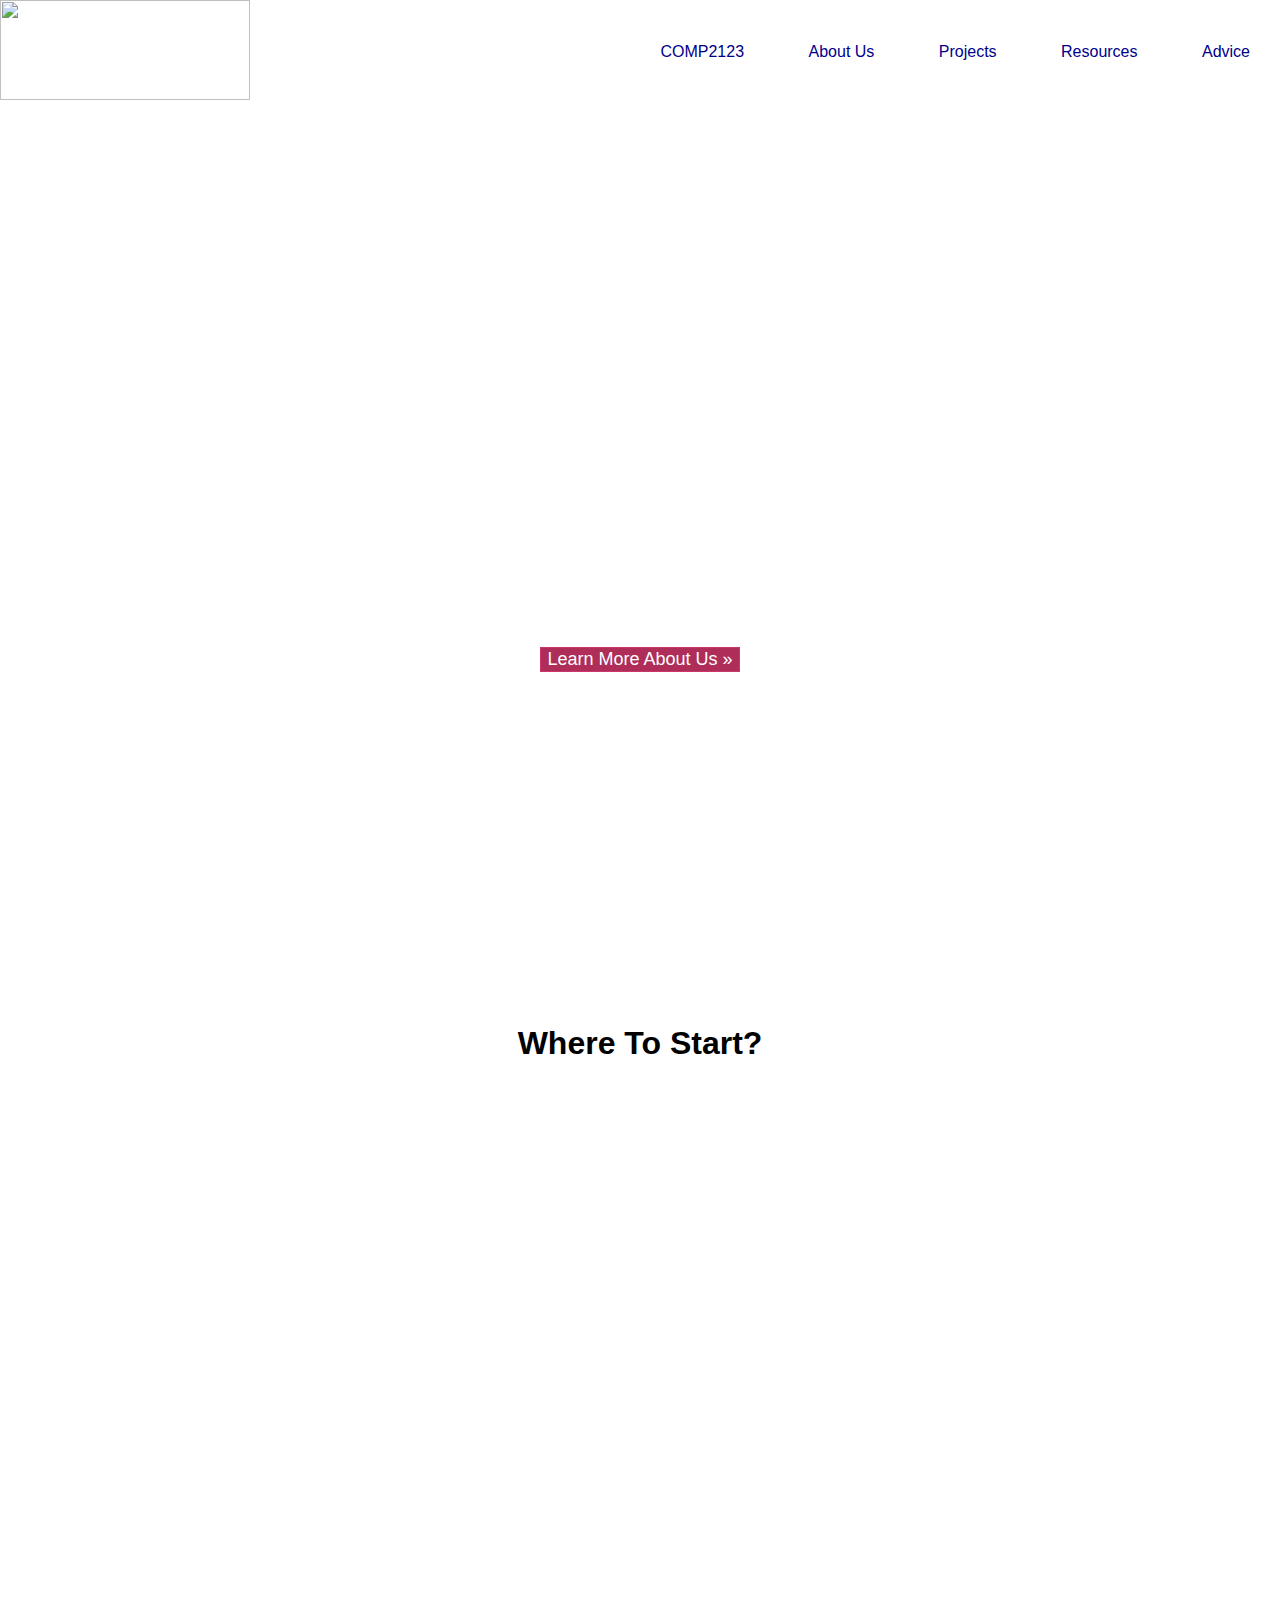
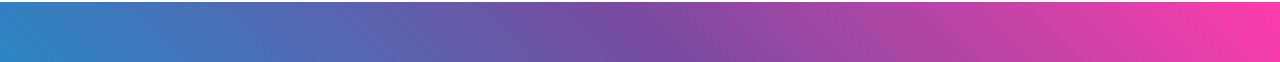
==== index.html @ 45be99b3 "This edit establishes a footer, and better header" ====
<!DOCTYPE html>
<html lang="en">
<head>
   
    <meta charset="UTF-8">
    <meta http-equiv="X-UA-Compatible" content="IE=edge">
    <meta name="viewport" content="width=device-width, initial-scale=1.0">
    <title>My Website</title>
    


    <link rel = "stylesheet" href = "style_index.css"> 

    <script src="https://code.jquery.com/jquery-3.5.1.slim.min.js"></script>
    <script src="https://cdn.jsdelivr.net/npm/popper.js@1.16.1/dist/umd/popper.min.js"></script>
    <script src="https://stackpath.bootstrapcdn.com/bootstrap/4.5.2/js/bootstrap.min.js"></script>

</head>

<body>
    <div class="header">
        
        <nav>
            <a href="index.html">
                <img src ="Screenshot_2023-03-27_212141-transformed.png" width = 250 height = 100>
            </a>
                <ul>
                    <li><a href = "comp2123.html" target = _self title = "COMP2013">
                        COMP2123
                    </a></li>
                    <li><a href = "about.html" title = "about page">About Us</a></li>
                    <li>
                        <div class="dropdown">
                            <a href = "#">Projects</a>
                        
                            <div class="dropdown-content">
                                <a href="#">Python</a>
                                <a href="#">Java</a>
                                <a href="#">C</a>
                            </div>
                        </div>
                        
                    </li>
                    <li>
                        <div class="dropdown">
                            <a href = "#">Resources</a>
                        
                            <div class="dropdown-content">
                                <a href="#">HSC</a>
                                
                                <a href="#">University</a>
                            </div>
                        </div>
                    </li>
                    
                    <li><a href = "#">Advice</a></li>
                    
                </ul>
        </nav>

    <section class="hero">

    <div class="hero-content">
    
       <h1 class="hero-title">
            A website that is filled with a developers journey
       </h1>
         
       <h2 class="hero-subtitle">
        This site consists of personal projects, resources and experiences that I as a developer had within these last 4 years. Click the link below to find out more about me. 
       </h2>
         
       <button type="button" class="hero-button" onclick="location.href='about.html'">
        Learn More About Us &raquo;
       </button>
    
    </div>

</section>

<div class="where_to_Start">
    <h1>
        Where To Start?
    </h1>
</div>


<div class="row">
    <div class="column">
        <div class="image1" >
            <a href = "about.html"><mark>Projects</mark></a>
        </div>
    </div>
    <div class="column">
        <div class="image2" >
            <a href = "about.html"><mark>Resources</mark></a>
        </div>
    </div>
    <div class="column">
        <div class="image3" >
            <a href = "about.html"><mark>Advice</mark></a>
        </div>
    </div>
   
  </div>
  <br>
  <footer class="bg-dark-1">
    <section id="footer" class="py-5">
      <div class="container text-center">
       
        <a href="https://www.linkedin.com/in/erik-hai/" target = _blank class="linkedin"></a>
        
        
        
        
      </div>
    </section>
  </footer>

    
   

    
        

        
</body>
</html>
---- style_index.css ----
body{
    margin: 0;
    padding: 0;
    box-sizing: border-box;
    font-family: 'Poppins', sans-serif;
    overflow-x: hidden; /* Hide horizontal scrollbar */
    
}

.header{
    width: 100%;
    height: 100%;
    background: white;
}

mark {
   background-color: white;
   color: black;
 }

nav{
    width: 100%;
    display: flex;
    align-items: center;
    justify-content: space-between;
    padding: 0 0;
    position: relative;
    z-index: 100;
}

nav ul li{
    display: inline-block;
    list-style: none;
    margin: 10px 30px;
}

nav ul li a{
    text-decoration: none;
    color: darkblue;
}

.hero {
    position: relative;
    width: 100vw;
    height: 100vh;
    display: flex;
    justify-content: center;
    align-items: center;
 }
 .hero::before {
    content: "";
    position: absolute;
    top: 0;
    left: 0;
    width: 100%;
    height: 100%;
    background: url(desktop-wallpaper-programming-language-web-development-code-programming-computer-blue-blue-background-blurred-glowing-resolution-blue-coding.jpg);
    background-repeat: no-repeat;
    background-size: cover;
    background-position: left left;
    filter: brightness(60%);
    
 }

 .dropdown-content {
   display: none;
   position: absolute;
   background-color: #f9f9f9;
   min-width: 160px;
   box-shadow: 0px 8px 16px 0px rgba(0,0,0,0.2);
   z-index: 1;
 }
 
 .dropdown-content a {
   float: none;
   color: black;
   padding: 12px 16px;
   text-decoration: none;
   display: block;
   text-align: left;
 }
 
 .dropdown-content a:hover {
   background-color: #ddd;
 }
 
 .dropdown:hover .dropdown-content {
   display: block;
 }
 .hero-content {
    position: relative;
    font-family: "Monserrat", sans-serif;
    color: white;
    text-align: center;
    margin: 0.625rem;
 }
 .hero-title {
    font-size: 3rem;
    font-weight: 600;
    margin-bottom: 0;
 }
 .hero-subtitle {
    font-size: 14px;
    font-weight: 200;
    margin-top: 1rem;
 }
 .hero-button {
    background-color: #ae2d59;
    color: white;
    border: 1px solid #cb376a;
    margin-top: 5rem;
    padding: 0.9375rem1.875rem;
    font-family: "Monserrat", sans-serif;
    font-size: 1.125rem;
    font-weight: 200;
    cursor: pointer;
 }
 .hero-button:hover {
    background-color: #cb376a;
    border: 1px solid #db7598;
 }


 .where_to_Start h1{
   text-align: center;
   
 }

 .column {
   float: left;
   width: 33.33%;
   
 }
 
 /* Clearfix (clear floats) */
 .row::after {
   content: "";
   clear: both;
   display: table;
 }

.image1{
   
   width:350px;
   height: 200px;
   transition: 0.4s;
   margin-left: 30px;
   background-size: contain;
   background-repeat: no-repeat;
   background-image: url("image.png");
   
   margin-bottom: 50px;
   text-align: center;
   padding-top: 250px;
   background-position: top;
   border-radius: 12px;
}


.image1 a{
   opacity: 0;
   transform: scale(0);
   transition: 0.8s;
   font-size: 2rem;
   color: white;
}

.image1:hover{
   filter: brightness(50%);
}

.image1:hover a{
   opacity: 1;
   transform: scale(1);
   font-size: 2rem;
   color: white;
}
.image1 a:link { text-decoration: none; }
.image1 a:visited { text-decoration: none; }
.image1 a:hover { text-decoration: none; }
.image1 a:active { text-decoration: none; }

.image2{
   
   width:350px;
   height: 200px;
   transition: 0.4s;
   margin-left: 80px;
   background-size: contain;
   background-repeat: no-repeat;
   background-image: url("image\ \(1\).png");
   text-align: center;
   
   margin-bottom: 50px;
   padding-top: 250px;
   background-position: top;
   border-radius: 12px;
   max-width: 100%;
}


.image2 a{
   opacity: 0;
   transform: scale(0);
   transition: 0.4s;
   font-size: 2rem;
  
}

.image2:hover{
   filter: brightness(40%);
}

.image2:hover a{
   opacity: 1;
   transform: scale(1);
   font-size: 2rem;
   color: black;
}
.image2 a:link { text-decoration: none; }
.image2 a:visited { text-decoration: none; }
.image2 a:hover { text-decoration: none; }
.image2 a:active { text-decoration: none; }


.image3{
   
   width:350px;
   height: 200px;
   transition: 0.4s;
   margin-left: 120px;
   
   margin-bottom: 50px;
   background-size: contain;
   background-repeat: no-repeat;
   background-image: url("image\ \(2\).png");
   
   text-align: center;
   padding-top: 250px;
   background-position: top;
   border-radius: 12px;
   max-width: 100%;
}


.image3 a{
   opacity: 0;
   transform: scale(0);
   transition: 0.4s;
   font-size: 2rem;
  
}

.image3:hover{
   filter: brightness(40%);
}

.image3:hover a{
   opacity: 1;
   transform: scale(1);
   font-size: 2rem;
   color: black;
}
.image3 a:link { text-decoration: none; }
.image3 a:visited { text-decoration: none; }
.image3 a:hover { text-decoration: none; }
.image3 a:active { text-decoration: none; }



 #footer .linkedin {
   background-image: url(http://manstyle.coralixthemes.com/dark/img/dark/icons/footer-icons.png);
   background-repeat: no-repeat;
   background-position: -78px 0;
 }
 


 #footer a {
   height: 56px;
   width: 56px;
   display: inline-block;
   
 }
 #footer a:hover {
   transition: all 0.3s ease-out;
   -webkit-transition: all 0.3s ease-out;
 }
 
 
 
 #footer .linkedin:hover {
   background-position: -78px -56px;
 }
 
 
 .bg-dark-1{
   background-color: #FF3CAC;
 background-image: linear-gradient(225deg, #FF3CAC 0%, #784BA0 50%, #2B86C5 100%);
  
 }
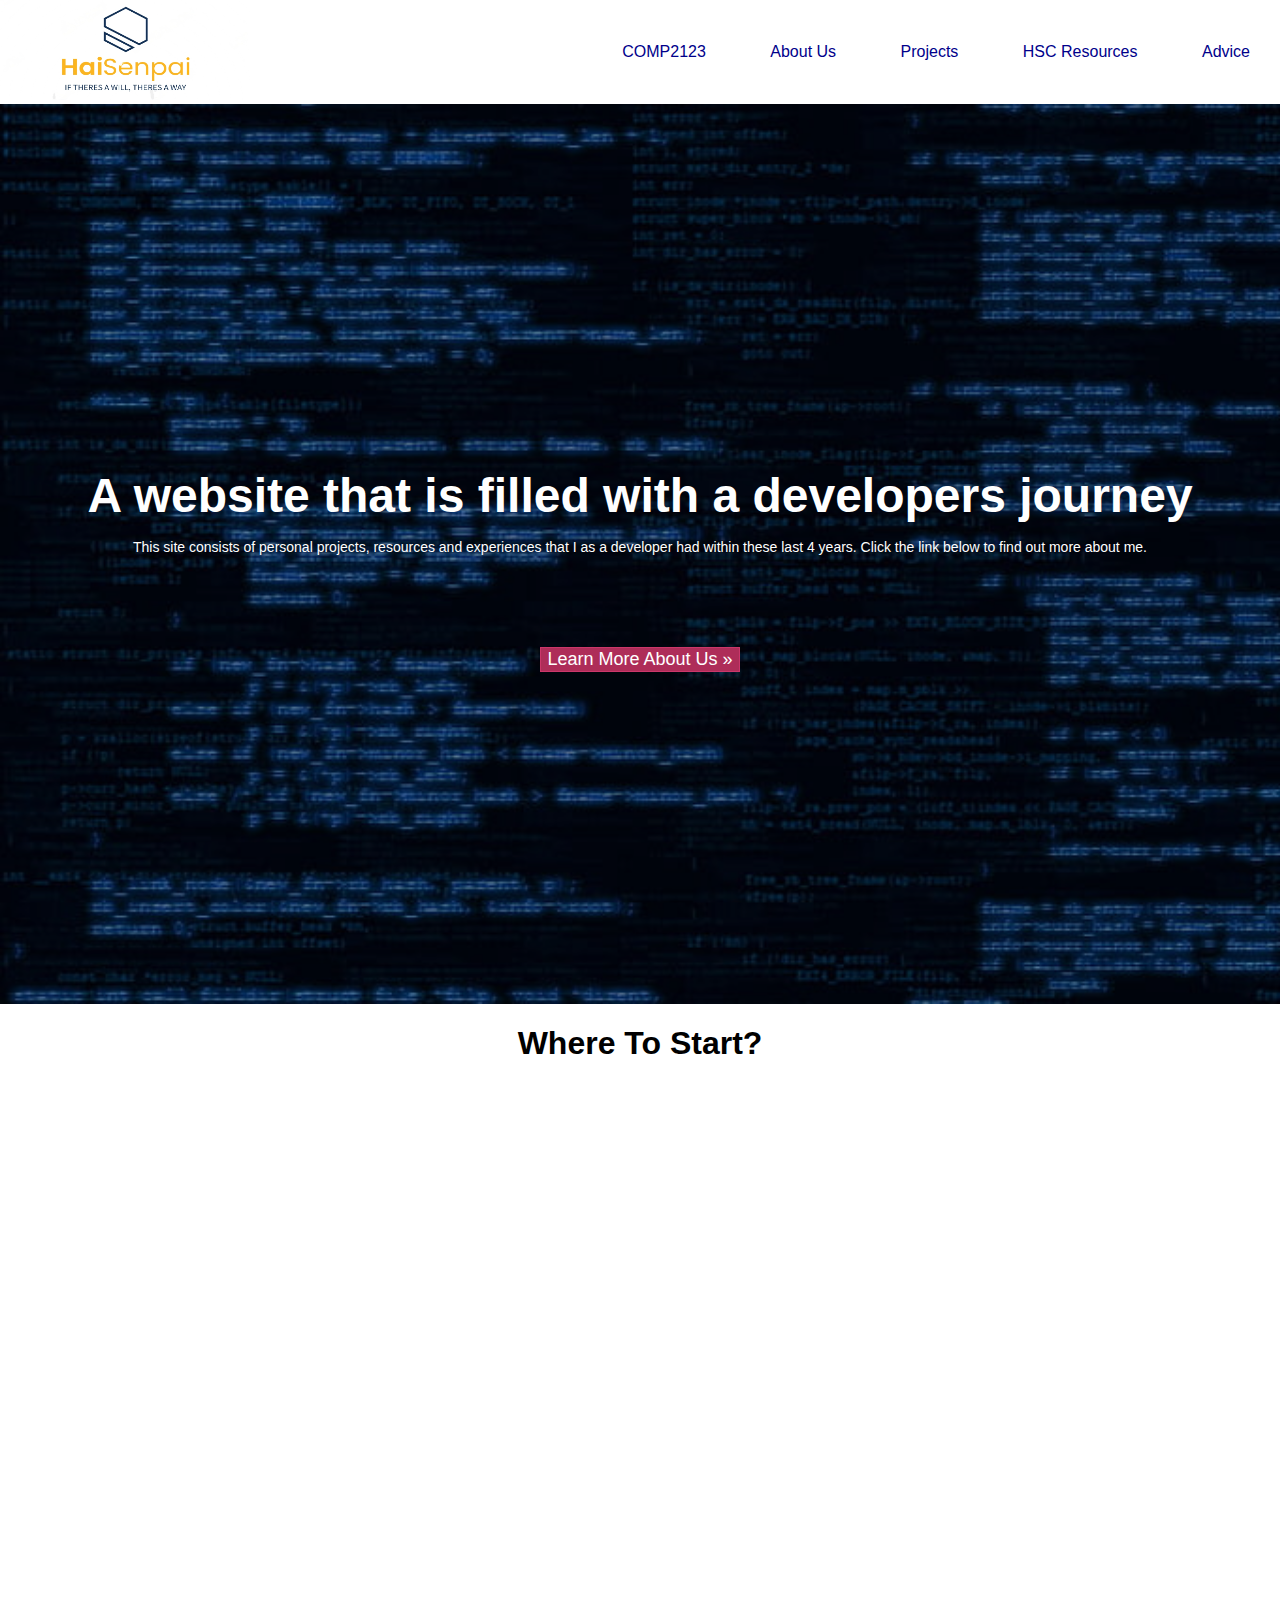
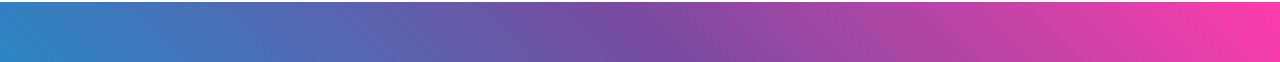
==== commit d0bb96f2: "Few changes" ====
--- a/index.html
+++ b/index.html
@@ -22,7 +22,7 @@
         
         <nav>
             <a href="index.html">
-                <img src ="Screenshot_2023-03-27_212141-transformed.png" width = 250 height = 100>
+                <img src ="images/companyLogo.png" width = 250 height = 100>
             </a>
                 <ul>
                     <li><a href = "comp2123.html" target = _self title = "COMP2013">
@@ -34,49 +34,43 @@
                             <a href = "#">Projects</a>
                         
                             <div class="dropdown-content">
-                                <a href="#">Python</a>
+                                <a href="python.html">Python</a>
                                 <a href="#">Java</a>
+                                
                                 <a href="#">C</a>
                             </div>
                         </div>
                         
                     </li>
                     <li>
-                        <div class="dropdown">
-                            <a href = "#">Resources</a>
-                        
-                            <div class="dropdown-content">
-                                <a href="#">HSC</a>
-                                
-                                <a href="#">University</a>
-                            </div>
-                        </div>
+                        <a href="resources_HSC.html">HSC Resources</a>
                     </li>
                     
                     <li><a href = "#">Advice</a></li>
                     
                 </ul>
         </nav>
+    </div>
 
     <section class="hero">
 
-    <div class="hero-content">
-    
-       <h1 class="hero-title">
-            A website that is filled with a developers journey
-       </h1>
-         
-       <h2 class="hero-subtitle">
-        This site consists of personal projects, resources and experiences that I as a developer had within these last 4 years. Click the link below to find out more about me. 
-       </h2>
-         
-       <button type="button" class="hero-button" onclick="location.href='about.html'">
-        Learn More About Us &raquo;
-       </button>
-    
-    </div>
+        <div class="hero-content">
+        
+        <h1 class="hero-title">
+                A website that is filled with a developers journey
+        </h1>
+            
+        <h2 class="hero-subtitle">
+            This site consists of personal projects, resources and experiences that I as a developer had within these last 4 years. Click the link below to find out more about me. 
+        </h2>
+            
+        <button type="button" class="hero-button" onclick="location.href='about.html'">
+            Learn More About Us &raquo;
+        </button>
+        
+        </div>
 
-</section>
+    </section>
 
 <div class="where_to_Start">
     <h1>
--- a/style_index.css
+++ b/style_index.css
@@ -54,7 +54,7 @@
     left: 0;
     width: 100%;
     height: 100%;
-    background: url(desktop-wallpaper-programming-language-web-development-code-programming-computer-blue-blue-background-blurred-glowing-resolution-blue-coding.jpg);
+    background: url(images/mainPageBackground.jpg);
     background-repeat: no-repeat;
     background-size: cover;
     background-position: left left;
@@ -147,7 +147,7 @@
    margin-left: 30px;
    background-size: contain;
    background-repeat: no-repeat;
-   background-image: url("image.png");
+   background-image: url("images/projectLogo.png");
    
    margin-bottom: 50px;
    text-align: center;
@@ -188,7 +188,7 @@
    margin-left: 80px;
    background-size: contain;
    background-repeat: no-repeat;
-   background-image: url("image\ \(1\).png");
+   background-image: url("images/resourcesLogo.png");
    text-align: center;
    
    margin-bottom: 50px;
@@ -233,7 +233,7 @@
    margin-bottom: 50px;
    background-size: contain;
    background-repeat: no-repeat;
-   background-image: url("image\ \(2\).png");
+   background-image: url("images/adviceLogo.png");
    
    text-align: center;
    padding-top: 250px;
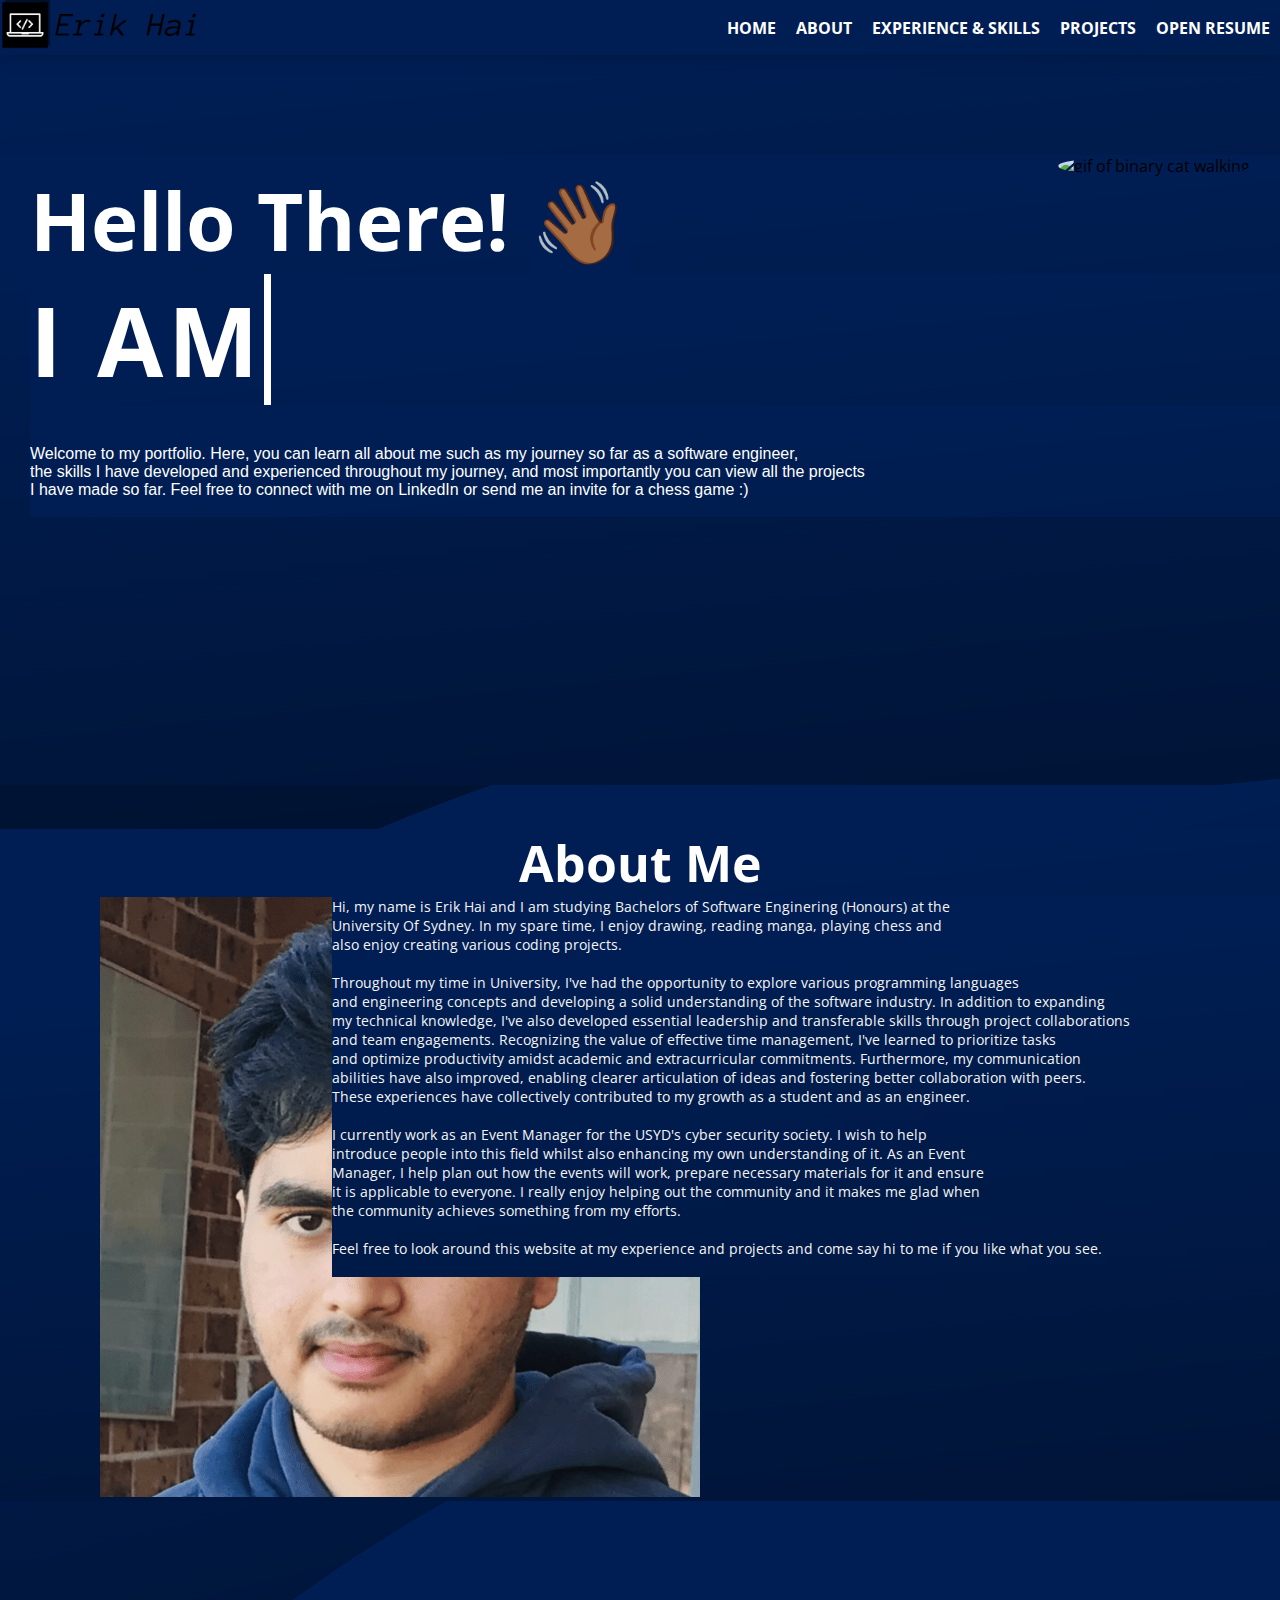
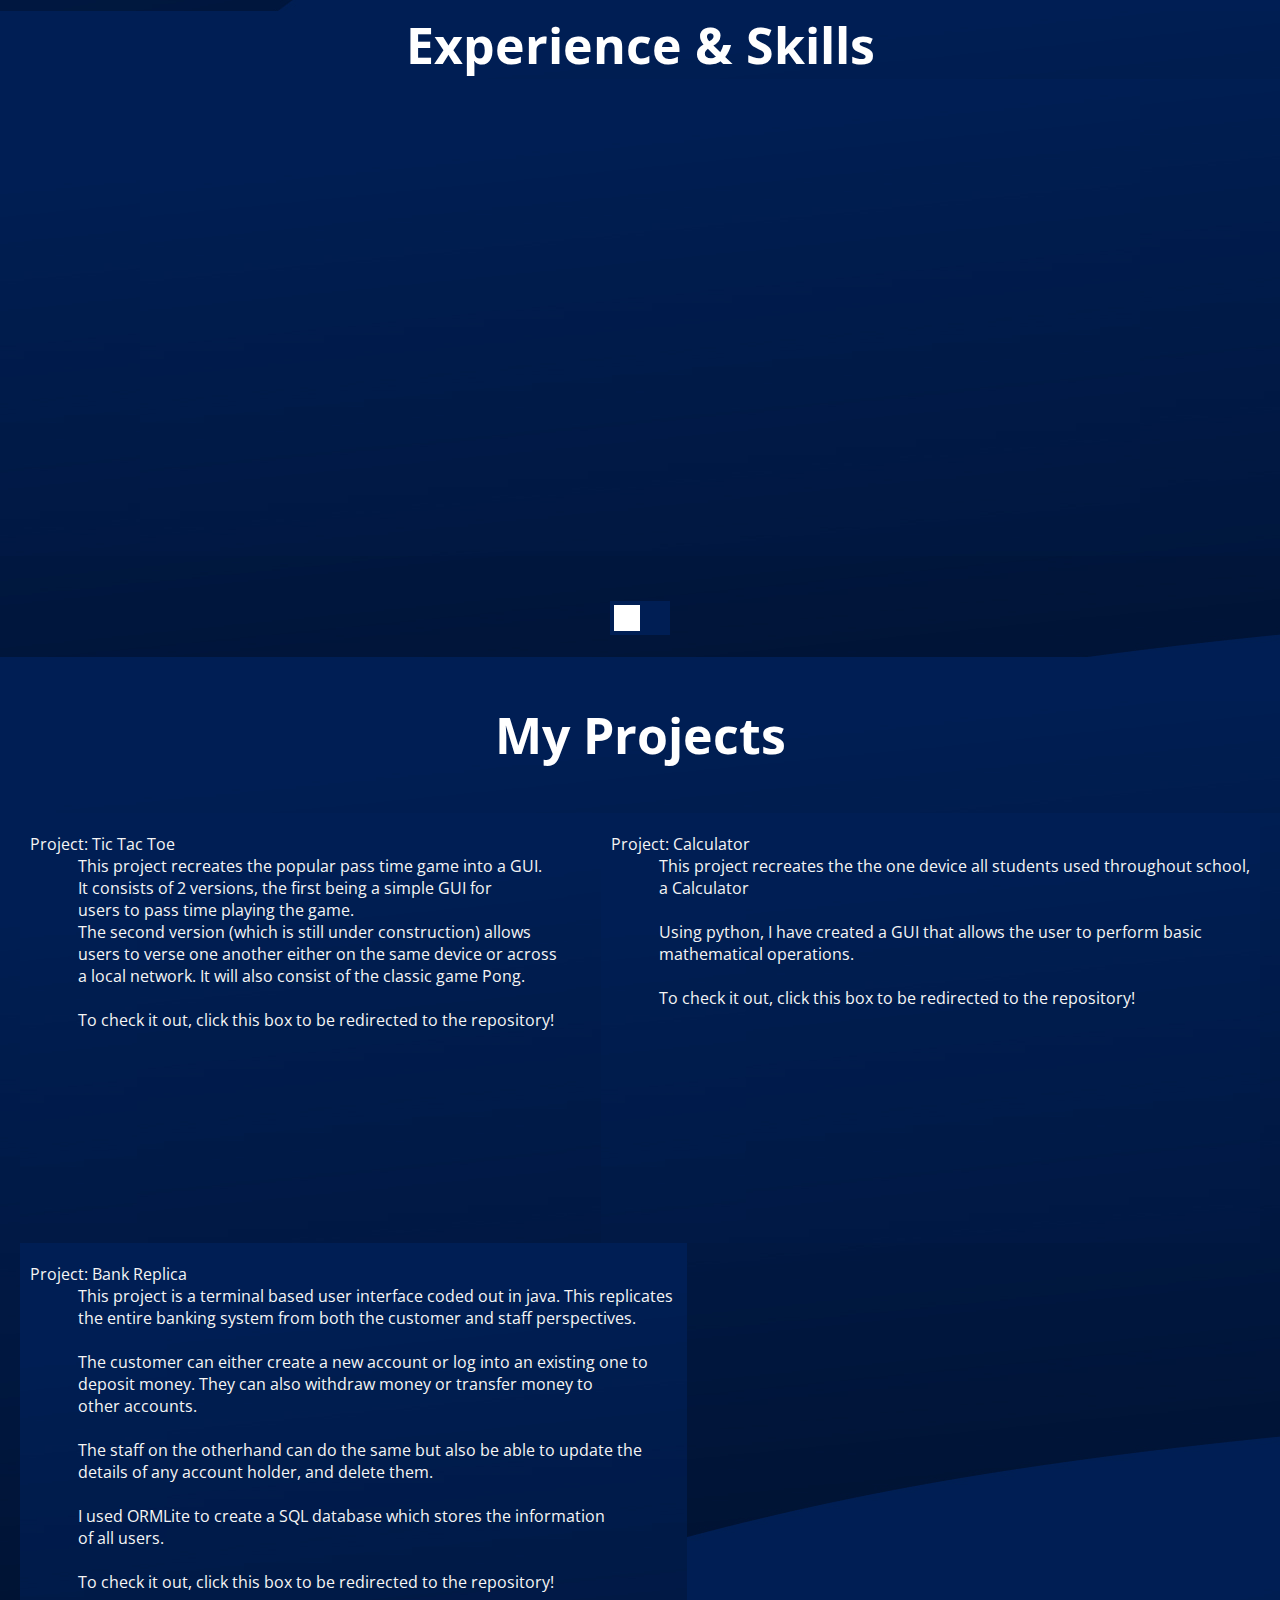
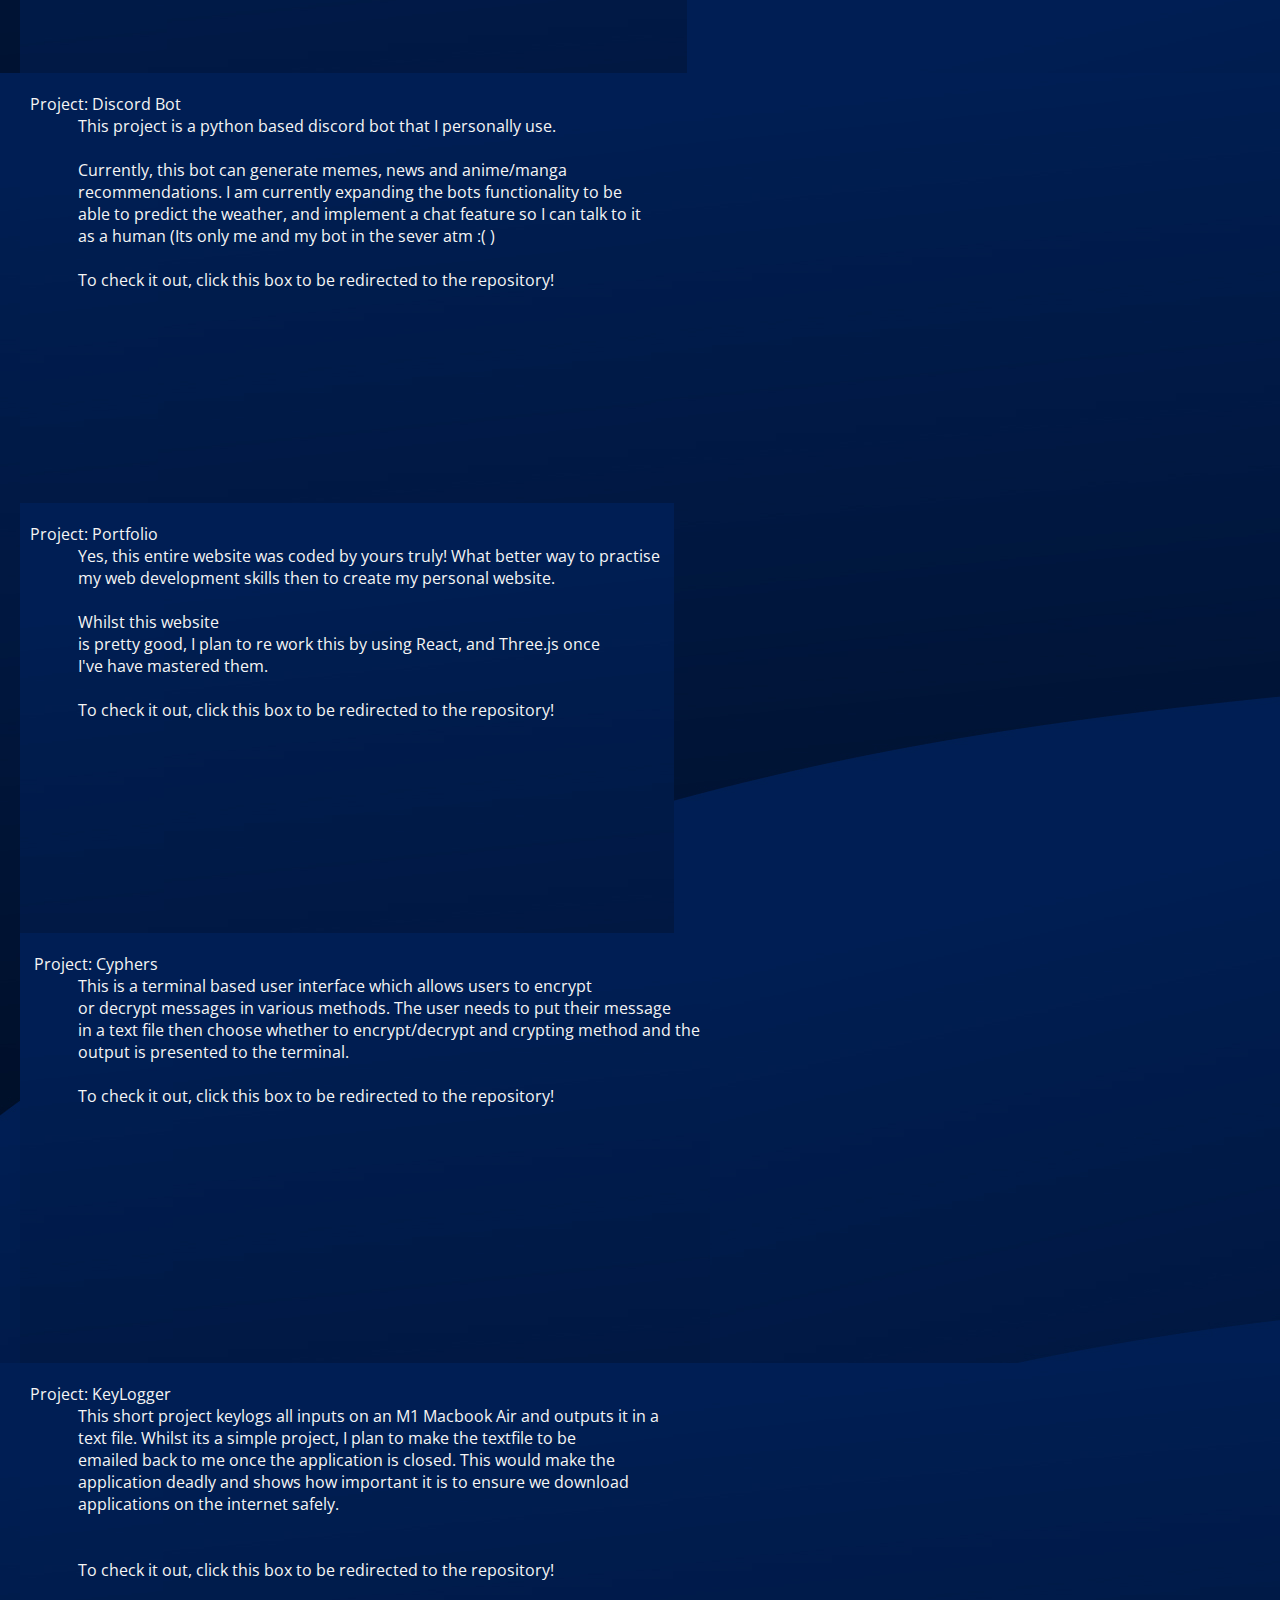
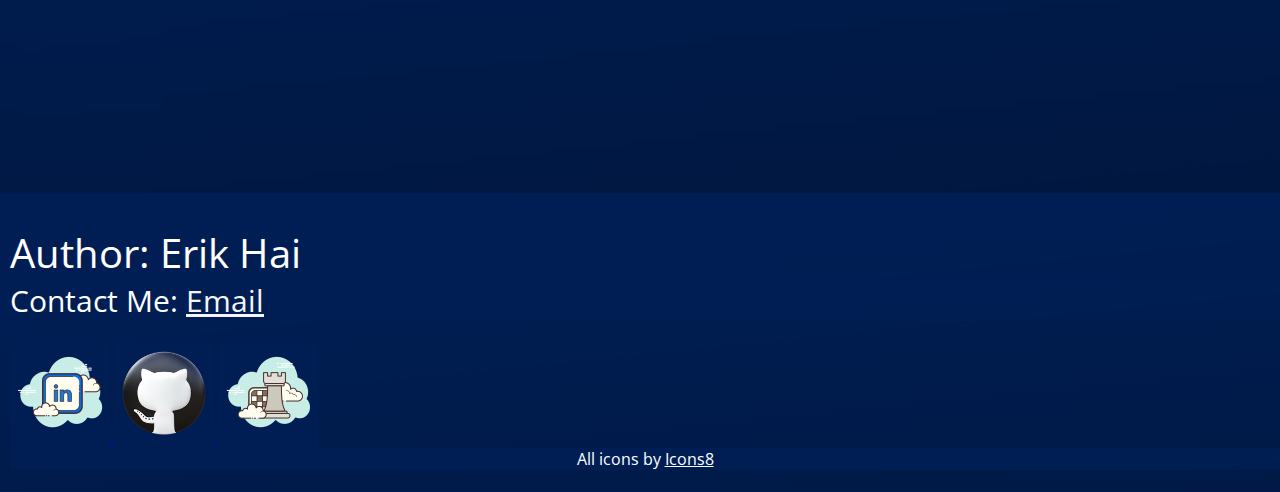
==== commit 2a5ec1a8: "Merge pull request #2 from erikhai/Creating-skills-and-expereince-page" ====
--- a/index.html
+++ b/index.html
@@ -1,122 +1,297 @@
-<!DOCTYPE html>
-<html lang="en">
-<head>
-   
-    <meta charset="UTF-8">
-    <meta http-equiv="X-UA-Compatible" content="IE=edge">
-    <meta name="viewport" content="width=device-width, initial-scale=1.0">
-    <title>My Website</title>
-    
-
-
-    <link rel = "stylesheet" href = "style_index.css"> 
-
-    <script src="https://code.jquery.com/jquery-3.5.1.slim.min.js"></script>
-    <script src="https://cdn.jsdelivr.net/npm/popper.js@1.16.1/dist/umd/popper.min.js"></script>
-    <script src="https://stackpath.bootstrapcdn.com/bootstrap/4.5.2/js/bootstrap.min.js"></script>
-
-</head>
-
-<body>
-    <div class="header">
-        
-        <nav>
-            <a href="index.html">
-                <img src ="images/companyLogo.png" width = 250 height = 100>
-            </a>
-                <ul>
-                    <li><a href = "comp2123.html" target = _self title = "COMP2013">
-                        COMP2123
-                    </a></li>
-                    <li><a href = "about.html" title = "about page">About Us</a></li>
-                    <li>
-                        <div class="dropdown">
-                            <a href = "#">Projects</a>
-                        
-                            <div class="dropdown-content">
-                                <a href="python.html">Python</a>
-                                <a href="#">Java</a>
-                                
-                                <a href="#">C</a>
-                            </div>
-                        </div>
-                        
-                    </li>
-                    <li>
-                        <a href="resources_HSC.html">HSC Resources</a>
-                    </li>
-                    
-                    <li><a href = "#">Advice</a></li>
-                    
-                </ul>
-        </nav>
-    </div>
-
-    <section class="hero">
-
-        <div class="hero-content">
-        
-        <h1 class="hero-title">
-                A website that is filled with a developers journey
-        </h1>
-            
-        <h2 class="hero-subtitle">
-            This site consists of personal projects, resources and experiences that I as a developer had within these last 4 years. Click the link below to find out more about me. 
-        </h2>
-            
-        <button type="button" class="hero-button" onclick="location.href='about.html'">
-            Learn More About Us &raquo;
-        </button>
-        
-        </div>
-
-    </section>
-
-<div class="where_to_Start">
-    <h1>
-        Where To Start?
-    </h1>
-</div>
-
-
-<div class="row">
-    <div class="column">
-        <div class="image1" >
-            <a href = "about.html"><mark>Projects</mark></a>
-        </div>
-    </div>
-    <div class="column">
-        <div class="image2" >
-            <a href = "about.html"><mark>Resources</mark></a>
-        </div>
-    </div>
-    <div class="column">
-        <div class="image3" >
-            <a href = "about.html"><mark>Advice</mark></a>
-        </div>
-    </div>
-   
-  </div>
-  <br>
-  <footer class="bg-dark-1">
-    <section id="footer" class="py-5">
-      <div class="container text-center">
-       
-        <a href="https://www.linkedin.com/in/erik-hai/" target = _blank class="linkedin"></a>
-        
-        
-        
-        
-      </div>
-    </section>
-  </footer>
-
-    
-   
-
-    
-        
-
-        
-</body>
-</html>+<!DOCTYPE html>
+<html lang="en">
+<head>
+   
+    <meta charset="UTF-8">
+    <meta http-equiv="X-UA-Compatible" content="IE=edge">
+    <meta name="viewport" content="width=device-width, initial-scale=1.0">
+    <script src="body.js" defer></script>
+    <script src="header.js" defer></script>
+    <script src="resume.js" defer></script>
+    <script src="slideshow.js" defer></script>
+    
+    
+    <link rel="stylesheet" href="style.css">
+    <title>My Website</title>
+    
+
+</head>
+<body>
+    <div class = "entire">
+        <header>
+        
+            <div class="wrapper">
+                <div class="logo">
+                    <a href="index.html"><img src="assets/logo.png" alt="Logo"></a>
+                </div>
+                <div class="navbar">
+                    <div class="close-nav"><button>×</button></div>
+                    <nav>
+                        <ul>
+                            <li><a href="#HOME">Home</a></li>
+                            <li><a href="#about-section">About</a></li>
+                            <li><a href="#exp-skills-section">Experience & Skills</a></li>
+                            <li><a href="#projects">Projects</a></li>
+                            <li><a id="resumeLink" href="#" download="assets/Erik_Hai_resume.pdf">Open Resume</a></li>
+                            
+                        </ul>
+                    </nav>
+                </div>
+                <div class="menu-bar">
+                    <button><i></i></button>
+                </div>
+            </div>
+        </header>
+        <div class="start" id="HOME">
+            <div class="home-image">
+                <img src= "assets/homePicture.gif" alt = "gif of binary cat walking">
+            </div>
+            <div class="bodys">
+                <div class="fixed-message">
+                    <h2>
+                        Hello There! <span class="wave">👋🏾</span>
+                    </h2>
+                </div>
+                
+                <div class="typewrite-wrap">
+                    <h1 class="typewrite" data-period="1500" data-type='["I AM ERIK HAI", "I AM A CODER", "I AM A STUDENT"]'>
+                        <span class="wrap"></span>
+                    </h1>
+                </div>
+                <div class="description">
+                    <pre>
+Welcome to my portfolio. Here, you can learn all about me such as my journey so far as a software engineer,
+the skills I have developed and experienced throughout my journey, and most importantly you can view all the projects 
+I have made so far. Feel free to connect with me on LinkedIn or send me an invite for a chess game :)
+                    </pre>
+                
+                    
+            
+                </div>
+            </div>
+            
+            
+        </div>
+        <br>
+        <br>
+        
+
+            <div class="About" id="about-section">
+                        
+                <div class = "about-title" >
+                    <h1>About Me</h1>
+                </div>
+               
+                
+                <div class="content-wrapper" id="ABOUT">
+                    <div class="picture-me">
+                        <img src="assets/me.png" alt="Picture of me">
+                    </div>
+                    <div class="about-text">
+                        
+                        <pre >
+Hi, my name is Erik Hai and I am studying Bachelors of Software Enginering (Honours) at the
+University Of Sydney. In my spare time, I enjoy drawing, reading manga, playing chess and
+also enjoy creating various coding projects. 
+
+Throughout my time in University, I've had the opportunity to explore various programming languages
+and engineering concepts and developing a solid understanding of the software industry. In addition to expanding
+my technical knowledge, I've also developed essential leadership and transferable skills through project collaborations
+and team engagements. Recognizing the value of effective time management, I've learned to prioritize tasks
+and optimize productivity amidst academic and extracurricular commitments. Furthermore, my communication
+abilities have also improved, enabling clearer articulation of ideas and fostering better collaboration with peers.
+These experiences have collectively contributed to my growth as a student and as an engineer.
+
+I currently work as an Event Manager for the USYD's cyber security society. I wish to help 
+introduce people into this field whilst also enhancing my own understanding of it. As an Event 
+Manager, I help plan out how the events will work, prepare necessary materials for it and ensure
+it is applicable to everyone. I really enjoy helping out the community and it makes me glad when 
+the community achieves something from my efforts. 
+
+Feel free to look around this website at my experience and projects and come say hi to me if you like what you see.
+                        </pre>
+                    </div>
+                    
+                   
+                </div>
+                
+            </div>
+            <br>
+            <br>
+            <br>
+            <br>
+            <br>
+            <div class="Exp&Skills" id ="exp-skills-section">
+                <div class="skills-experience-title">
+                    <h1>Experience & Skills</h1>
+                </div>
+                <div class="slider-container">
+                    <div class="slide2">
+                        <img src="assets/My Skills.png" alt="List of my skills">
+                    </div>
+                    <div class="slide1">
+                        <iframe width="1000px" height="472px" src="https://time.graphics/embed?v=1&id=3039769452ed74fcb8561bc0a16885ae" frameborder="0" allowfullscreen></iframe>
+                    </div>
+                </div>
+            
+                <br>
+                <label class="switch">
+                    <input type="checkbox" id="toggleSwitch" onclick="toggleSlide()">
+                    <span class="slider round"></span>
+                </label>
+                <br>
+            </div>
+            
+         
+        <br>
+        <br>
+        
+        <div class = "Projects" id = "projects">
+            <div class="projects-title">
+                <h1>My Projects</h1>
+            </div>
+            <br>
+            <br>
+            <ul class="row-list">
+                <li>
+                    <a href="https://github.com/erikhai/PythonTicTacToe" target="_blank" style="text-decoration:none">
+                        <pre>Project: Tic Tac Toe
+            This project recreates the popular pass time game into a GUI.
+            It consists of 2 versions, the first being a simple GUI for
+            users to pass time playing the game.
+            The second version (which is still under construction) allows
+            users to verse one another either on the same device or across
+            a local network. It will also consist of the classic game Pong.
+            
+            To check it out, click this box to be redirected to the repository!
+                        </pre>
+                    </a>
+                </li>
+                <li>
+                    <a href="https://github.com/erikhai/CalculatorPython" target="_blank" style="text-decoration:none">
+                        <pre>Project: Calculator
+            This project recreates the the one device all students used throughout school,
+            a Calculator
+            
+            Using python, I have created a GUI that allows the user to perform basic 
+            mathematical operations. 
+                                
+            To check it out, click this box to be redirected to the repository!
+                            </pre>
+                    </a>
+                </li>
+                <li>
+                    <a href="https://github.com/erikhai/Bank-Replica" target="_blank" style="text-decoration:none">
+                        <pre>Project: Bank Replica
+            This project is a terminal based user interface coded out in java. This replicates 
+            the entire banking system from both the customer and staff perspectives. 
+            
+            The customer can either create a new account or log into an existing one to 
+            deposit money. They can also withdraw money or transfer money to 
+            other accounts. 
+            
+            The staff on the otherhand can do the same but also be able to update the 
+            details of any account holder, and delete them.
+            
+            I used ORMLite to create a SQL database which stores the information 
+            of all users.
+            
+            To check it out, click this box to be redirected to the repository!
+                        </pre>
+                    </a>
+                </li>
+            </ul>
+            <ul class="row-list">
+                <li>
+                    <a href="https://github.com/erikhai/Discord-Bot" target="_blank" style="text-decoration:none">
+                        <pre>Project: Discord Bot
+            This project is a python based discord bot that I personally use. 
+            
+            Currently, this bot can generate memes, news and anime/manga 
+            recommendations. I am currently expanding the bots functionality to be 
+            able to predict the weather, and implement a chat feature so I can talk to it
+            as a human (Its only me and my bot in the sever atm :( )
+            
+            To check it out, click this box to be redirected to the repository!
+                        </pre>
+                    </a>
+                </li>
+                <li>
+                    <a href="https://github.com/erikhai/erikhai.github.io" target="_blank" style="text-decoration:none">
+                        <pre>Project: Portfolio
+            Yes, this entire website was coded by yours truly! What better way to practise 
+            my web development skills then to create my personal website.
+            
+            Whilst this website 
+            is pretty good, I plan to re work this by using React, and Three.js once 
+            I've have mastered them.
+            
+            To check it out, click this box to be redirected to the repository!
+                        </pre>
+                    </a>
+                </li>
+                <li>
+                    <a href="https://github.com/erikhai/Cyphers" target="_blank" style="text-decoration:none">
+                        <pre>Project: Cyphers
+            This is a terminal based user interface which allows users to encrypt
+            or decrypt messages in various methods. The user needs to put their message
+            in a text file then choose whether to encrypt/decrypt and crypting method and the
+            output is presented to the terminal.
+            
+            To check it out, click this box to be redirected to the repository!
+                        </pre>
+                    </a>
+                </li>
+            </ul>
+            <ul class="row-list">
+                <li>
+                    <a href="https://github.com/erikhai/Keyboard-logger" target="_blank" style="text-decoration:none">
+                        <pre>Project: KeyLogger
+            This short project keylogs all inputs on an M1 Macbook Air and outputs it in a 
+            text file. Whilst its a simple project, I plan to make the textfile to be 
+            emailed back to me once the application is closed. This would make the 
+            application deadly and shows how important it is to ensure we download
+            applications on the internet safely.
+            
+            
+            To check it out, click this box to be redirected to the repository!
+                        </pre>
+                    </a>
+                </li>
+                
+            </ul>
+            
+            
+    
+        </div>
+        <br>
+        <footer>
+            <p class = "Author">Author: Erik Hai</p>
+            <p class = "Email"> 
+                Contact Me:
+                <a href="mailto:erikh4558@gmail.com">Email</a>
+            </p>
+            <br>
+            <a href="https://www.linkedin.com/in/erik-hai" target="_blank" rel="noopener noreferrer">
+                <img src="assets\LinkedIn.png" alt="LinkedIn">
+            </a>
+            <a href="https://github.com/erikhai" target="_blank" rel="noopener noreferrer">
+                <img src="assets\github.png" width = "100px" height="100px" alt="GitHub">
+            </a>
+            <a href="https://www.chess.com/member/Erik_Hai" target="_blank" rel="noopener noreferrer">
+                <img src="assets\chess.png" alt="Chess">
+            </a>
+            <br>
+            <div class ="references">
+                All icons by <a target="_blank" href="https://icons8.com">Icons8</a>
+    
+            </div>
+            <br>
+            
+            
+    
+            
+        </footer>
+    </div>
+    
+</body>--- a/style.css
+++ b/style.css
@@ -0,0 +1,485 @@
+@import url("https://fonts.googleapis.com/css2?family=Open+Sans+Condensed:wght@700&display=swap");
+@import url("https://fonts.googleapis.com/css2?family=Open+Sans:wght@400;700&display=swap");
+
+#About {
+  scroll-behavior: smooth;
+}
+
+* {
+  font-family: 'Open Sans Condensed', sans-serif;
+  background-image: url("assets/websiteBackground.jpg");
+  background-size:auto;
+  margin: 0px;
+  z-index: 1;
+}
+.bodys {
+  
+
+  justify-content: flex-start; /* Align content to the left */
+  align-items: center;
+  min-height: 70vh;
+  text-align: left; /* Align text to the left */
+  padding-left: 30px;
+}
+
+.fixed-message {
+  margin-top: auto;
+  padding-top: 10px;
+
+  text-align: left; /* Align the text to the left */
+}
+
+.fixed-message h2 {
+ 
+  font-size: 5em;
+  color: white;
+}
+
+.description pre{
+  padding-top: 40px;
+  text-align: left; /* Align the text to the left */
+  font-family: sans-serif;
+  font-size: 1em;
+  color: white;
+}
+
+.typewrite-wrap {
+  text-align: left;
+  color: white;
+}
+
+
+.home-image{
+  margin-top: 100px;
+}
+.home-image img {
+  
+  float: right;  
+  max-width: 100%;
+  border-radius: 50%;
+  padding-right: 30px;
+}
+
+.typewrite-wrap {
+  color: white;
+}
+
+
+.about-title{
+  text-align: center;
+  color: white;
+  font-size: 25px;
+
+  font-family: 'Courier New', Courier, monospace;
+}
+/* Add this CSS for the toggle switch */
+.switch {
+  position: relative;
+  display: block; /* Change to block to take full width */
+  width: 60px;
+  height: 34px;
+  margin: 0 auto; /* Center horizontally */
+  margin-top: 500px;
+}
+
+.switch input {
+  opacity: 0;
+  width: 0;
+  height: 0;
+}
+
+.slider {
+  position: absolute;
+  cursor: pointer;
+  top: 0;
+  left: 0;
+  right: 0;
+  bottom: 0;
+  background-color: #ccc;
+  -webkit-transition: .4s;
+  transition: .4s;
+}
+
+
+.slider:before {
+  position: absolute;
+  content: "";
+  height: 26px;
+  width: 26px;
+  left: 4px;
+  bottom: 4px;
+  background-color: white;
+  -webkit-transition: .4s;
+  transition: .4s;
+}
+
+input:checked + .slider {
+  background-color: #2196F3;
+}
+
+input:focus + .slider {
+  box-shadow: 0 0 1px #2196F3;
+}
+
+input:checked + .slider:before {
+  -webkit-transform: translateX(26px);
+  -ms-transform: translateX(26px);
+  transform: translateX(26px);
+}
+/* End of toggle switch CSS */
+.slide2 {
+  display: none; /* Show slide1 (image) by default */
+  width: 100%;
+}
+
+.slide1 {
+  display: block; /* Hide slide2 (iframe) by default */
+  width: 100%;
+}
+
+.slider-container {
+  position: absolute;
+  width: 100%; /* Set the width to 100% */
+  overflow: hidden; /* Ensure the slider doesn't overflow */
+  text-align: center; /* Center the content horizontally */
+}
+
+
+.skills-experience-title{
+  text-align: center;
+  color: white;
+  font-size: 25px;
+  font-family: 'Courier New', Courier, monospace;
+}
+
+
+
+.typewrite {
+  font-size: 6em;
+  letter-spacing: 5px;
+  cursor: pointer;
+}
+
+.description {
+  text-align: center;
+}
+
+.description h3 {
+  font-size: 1.5em;
+}
+h1 span {
+  -webkit-transition: .5s;
+  transition: .5s;
+}
+
+html {
+  scroll-behavior: smooth;
+}
+
+
+.About {
+  color: whitesmoke;
+  text-align: left;  
+  font-size: 15px;
+}
+
+.About {
+  color: whitesmoke;
+  text-align: left;  
+  font-size: 15px;
+}
+
+.about-text{
+
+  position: absolute;
+  right: 0;
+  text-align: left;
+  padding-right: 150px;
+  font-size: 14px;
+}
+.content-wrapper {
+  display: grid;
+  grid-template-columns: auto 1fr;
+  align-items: left;
+  grid-column-gap: 100px;
+}
+
+.picture-me img {
+  align-items: left;
+  padding-left: 100px;
+
+
+}
+
+
+ 
+footer{
+
+    padding-top: 10px;
+}
+
+header {
+ 
+  box-shadow: 0 10px 15px -3px 
+rgba(0, 0, 0, 0.1),
+      0 4px 6px -4px 
+rgba(0, 0, 0, 0.1);
+
+}
+header .wrapper {
+  
+  top: 0;
+  padding-right: 10px;
+  display: flex;
+  flex-wrap: wrap;
+  align-items: center;
+  justify-content: space-between;
+}
+header .logo img {
+  height: 50px;
+ 
+
+}
+
+.navbar {
+  position: fixed;
+  top: 0;
+  left: 100%;
+  margin: 0;
+ 
+  width: 100%;
+  height: 100%;
+  
+  padding: 0px;
+  transition: left 0.3s;
+}
+
+.navbar.show {
+  left: 0 !important;
+}
+
+.hide-scroll {
+  overflow: hidden;
+}
+
+.navbar ul {
+  all: unset;
+  list-style-type: none;
+  display: flex;
+  flex-direction:row-reverse;
+  
+  align-items: center;
+  gap: 25px;
+}
+.navbar ul a {
+  all: unset;
+  color: 
+#fff;
+  text-transform: uppercase;
+  cursor: pointer;
+  font-weight: bold;
+  font-size: 28px;
+}
+.navbar ul a:hover {
+  color: 
+#fff;
+  text-decoration: underline overline;
+  text-decoration-thickness: 3px;
+}
+
+.close-nav {
+  text-align: right;
+  margin-bottom: 20px;
+  
+}
+.close-nav button {
+  all: unset;
+  background: 
+#f7f7f7;
+  font-size: 42px;
+  cursor: pointer;
+  border: 1px solid 
+rgba(0, 0, 0, 0.2);
+  padding: 15px;
+  border-radius: 3px;
+  color: 
+#fff;
+}
+.close-nav button:hover {
+  color: 
+#222222;
+  background: 
+white;
+}
+
+.menu-bar button {
+  border: 1px solid 
+rgba(0, 0, 0, 0.1);
+  background: 
+#f7f7f7;
+  height: 50px;
+  width: 50px;
+  padding: 5px 10px;
+  cursor: pointer;
+  border-radius: 3px;
+}
+.menu-bar i {
+  display: block;
+  border-top: 3px solid 
+#444444;
+  border-bottom: 3px solid 
+#444444;
+}
+.menu-bar i::after {
+  display: block;
+  content: "";
+  border-top: 3px solid 
+#444444;
+  margin: 6px 0;
+}
+.menu-bar button:hover {
+  background: 
+white;
+}
+.menu-bar button:hover i {
+  border-color: 
+#222222;
+}
+
+.container {
+  max-width: 900px;
+  margin: 0 auto;
+  padding: 30px;
+  
+}
+
+@media (min-width: 550px) {
+  .navbar {
+      
+      all: unset;
+      display: block;
+  }
+  .navbar ul {
+      flex-direction: row;
+     
+      gap: 20px;
+  }
+  .navbar ul a {
+      font-size: inherit;
+  }
+  .close-nav,
+  .menu-bar {
+      display: none;
+  }
+}
+
+.wave {
+  animation-name: wave-animation;  /* Refers to the name of your @keyframes element below */
+  animation-duration: 2.5s;        /* Change to speed up or slow down */
+  animation-iteration-count: infinite;  /* Never stop waving :) */
+  transform-origin: 70% 70%;       /* Pivot around the bottom-left palm */
+  display: inline-block;
+  z-index: 2;
+  
+}
+
+@keyframes wave-animation {
+    0% { transform: rotate( 0.0deg) }
+   10% { transform: rotate(14.0deg) }  /* The following five values can be played with to make the waving more or less extreme */
+   20% { transform: rotate(-8.0deg) }
+   30% { transform: rotate(14.0deg) }
+   40% { transform: rotate(-4.0deg) }
+   50% { transform: rotate(10.0deg) }
+   60% { transform: rotate( 0.0deg) }  /* Reset for the last half to pause */
+  100% { transform: rotate( 0.0deg) }
+}
+
+.opposite-wave {
+  animation-name: wave-animation-opposite;  /* Refers to the name of your @keyframes element below */
+  animation-duration: 2.5s;        /* Change to speed up or slow down */
+  animation-iteration-count: infinite;  /* Never stop waving :) */
+  transform-origin: 70% 70%;       /* Pivot around the bottom-left palm */
+  display: inline-block;
+  z-index: 2;
+  
+}
+
+@keyframes wave-animation-opposite {
+    0% { transform: rotate( 0.0deg) }
+    10% { transform: rotate(-14.0deg) }  /* Reversed rotation */
+    20% { transform: rotate(8.0deg) }   /* Reversed rotation */
+    30% { transform: rotate(-14.0deg) } /* Reversed rotation */
+    40% { transform: rotate(4.0deg) }   /* Reversed rotation */
+    50% { transform: rotate(-10.0deg) } /* Reversed rotation */
+    60% { transform: rotate( 0.0deg) }  /* Reset for the last half to pause */
+  100% { transform: rotate( 0.0deg) }
+}
+
+
+
+
+.projects-title{
+  text-align: center;
+  color: white;
+  font-size: 25px;
+  font-family: 'Courier New', Courier, monospace;
+}
+.row-list {
+  display: flex;
+  flex-wrap: wrap;
+  justify-content: space-between;
+  list-style: none;
+  padding-left: 20px;
+  padding-right: 20px;
+  
+}
+
+.row-list li{
+  padding-top: 10px;
+  padding-bottom: 10px;
+  
+}
+
+.row-list li  a pre{
+  color: whitesmoke;
+  width: calc(25% - 20px); /* Set the width of each item */
+  height: 400px; /* Set the height of each item */
+
+  padding: 10px;
+  margin-bottom: 10px;
+  text-align: center;
+  box-sizing: border-box; /* Include padding and border in the width */
+  position: relative; /* Positioning for hover effect */
+  
+}
+
+
+
+footer{
+  color: white;
+  padding-left: 10px;
+}
+
+
+
+.references{
+  text-align: center;
+  color: white;
+}
+
+.references a{
+  color: white;
+  background: transparent;
+}
+
+.Author{
+  font-size: 40px;
+}
+
+.Email{
+  font-size: 30px;
+}
+
+.Email a{
+  color: whitesmoke;
+}